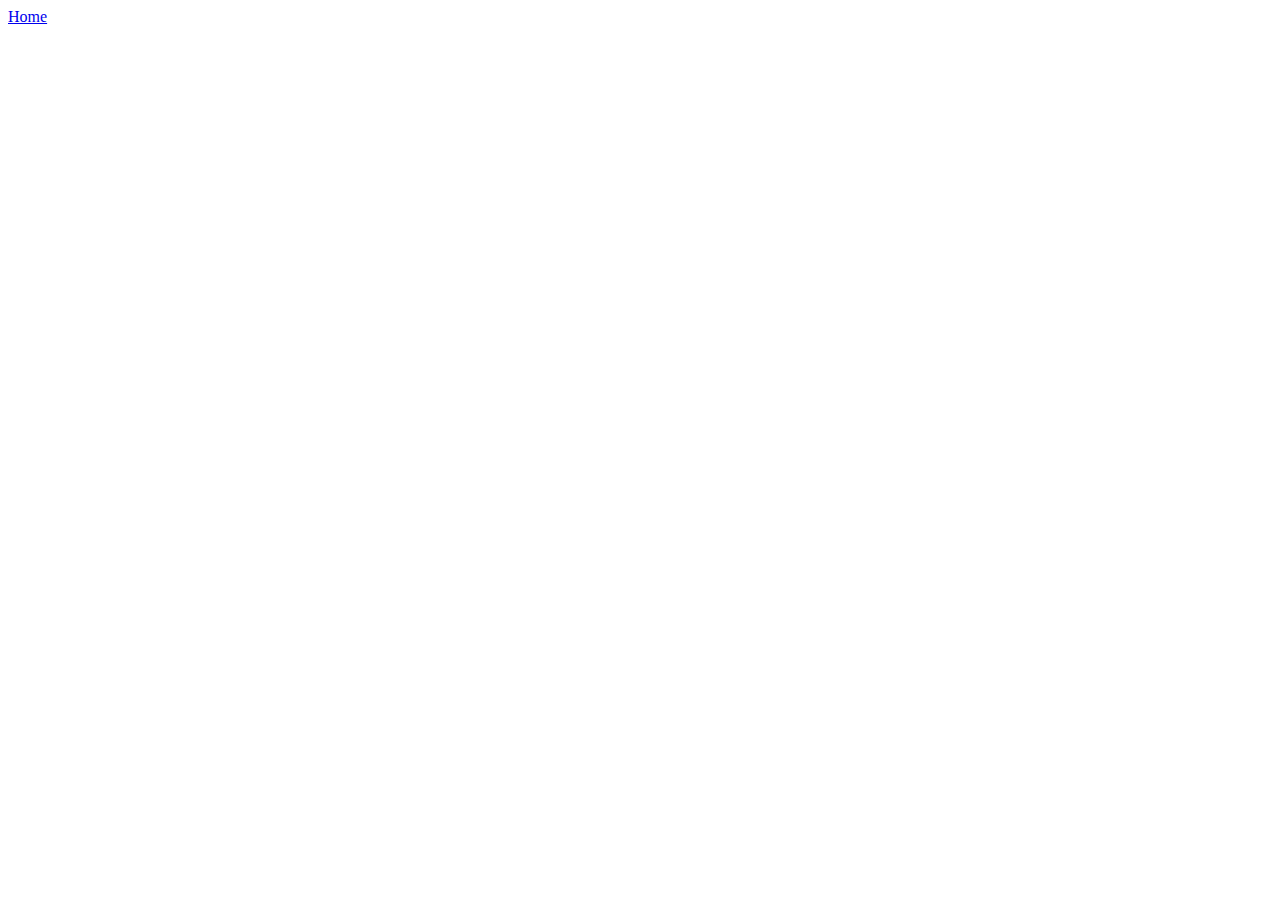
==== index.html @ 443c11f9 "first commit" ====
<!DOCTYPE html>
<html lang="en">
<head>
    <meta charset="UTF-8">
    <meta name="viewport" content="width=device-width, initial-scale=1.0">
    <title>Document</title>
</head>
<body>
    <a href="views/Home.html">Home</a>
</body>
</html>
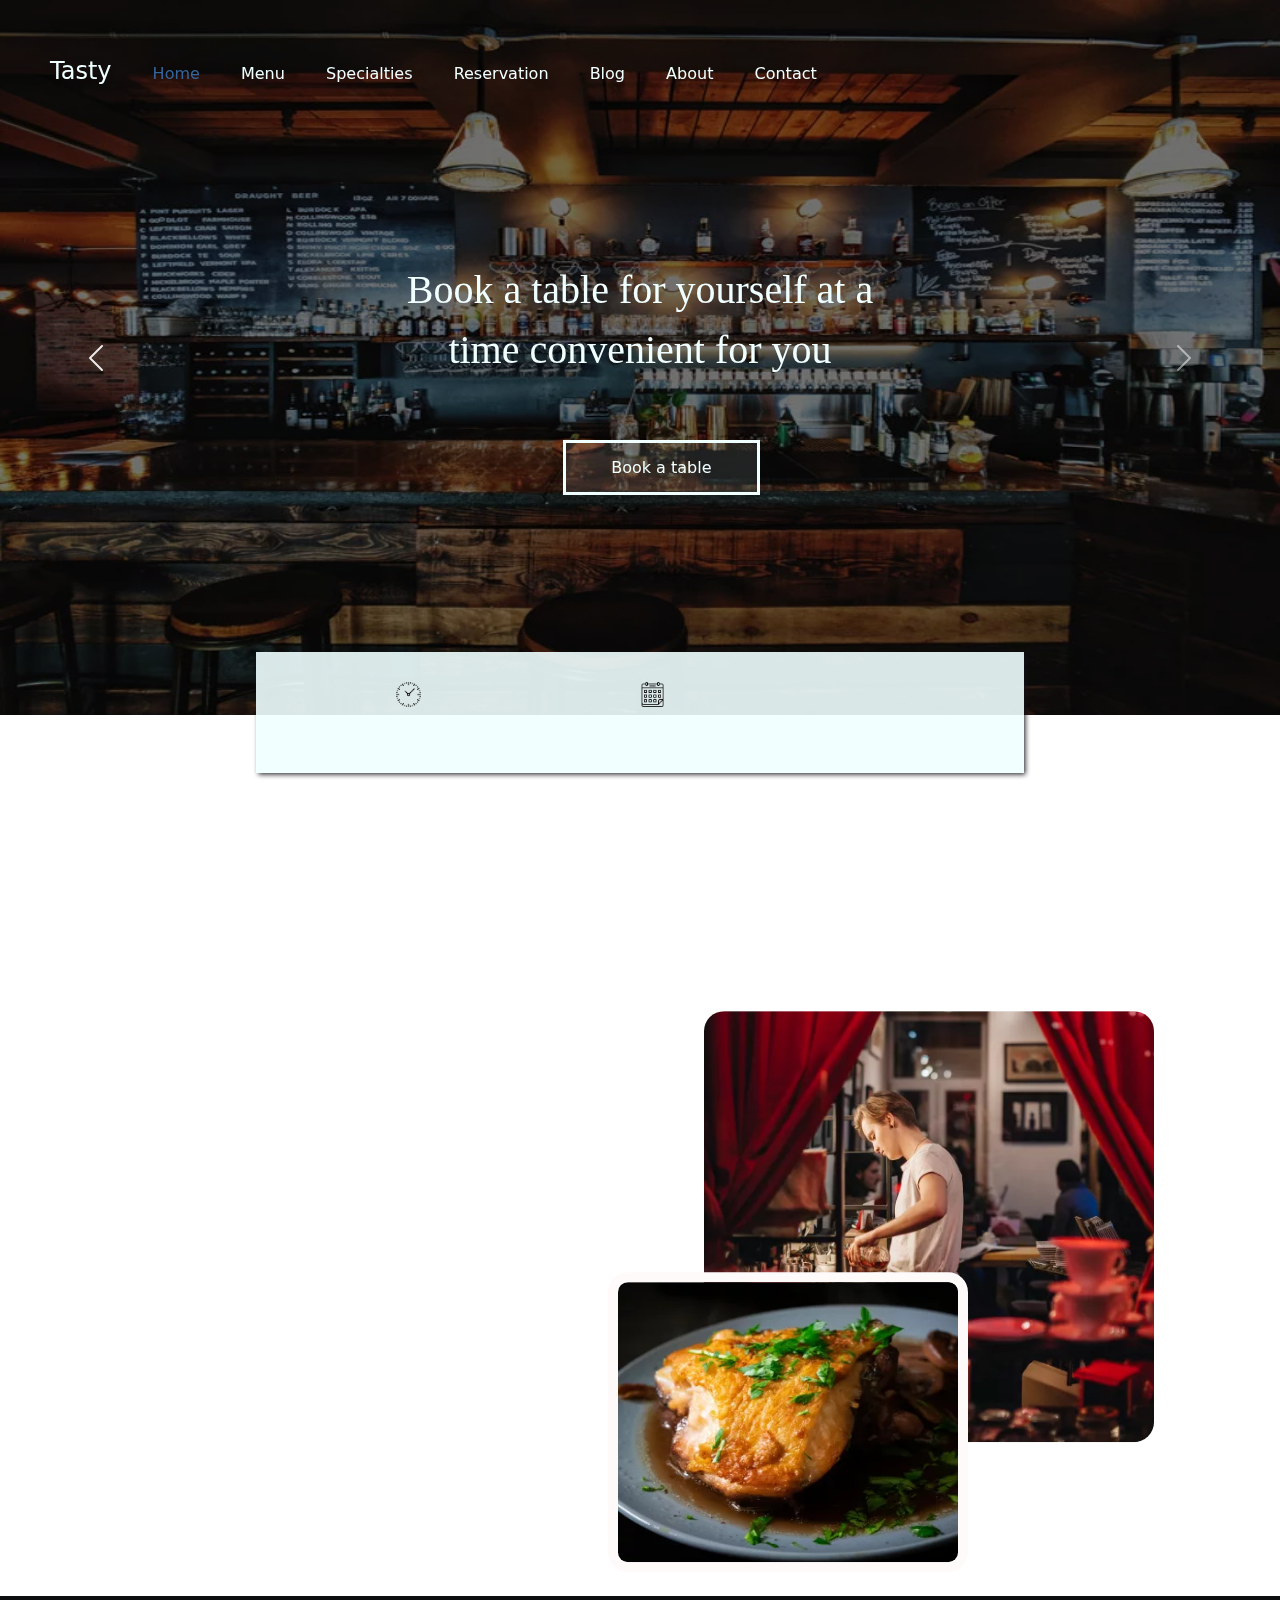
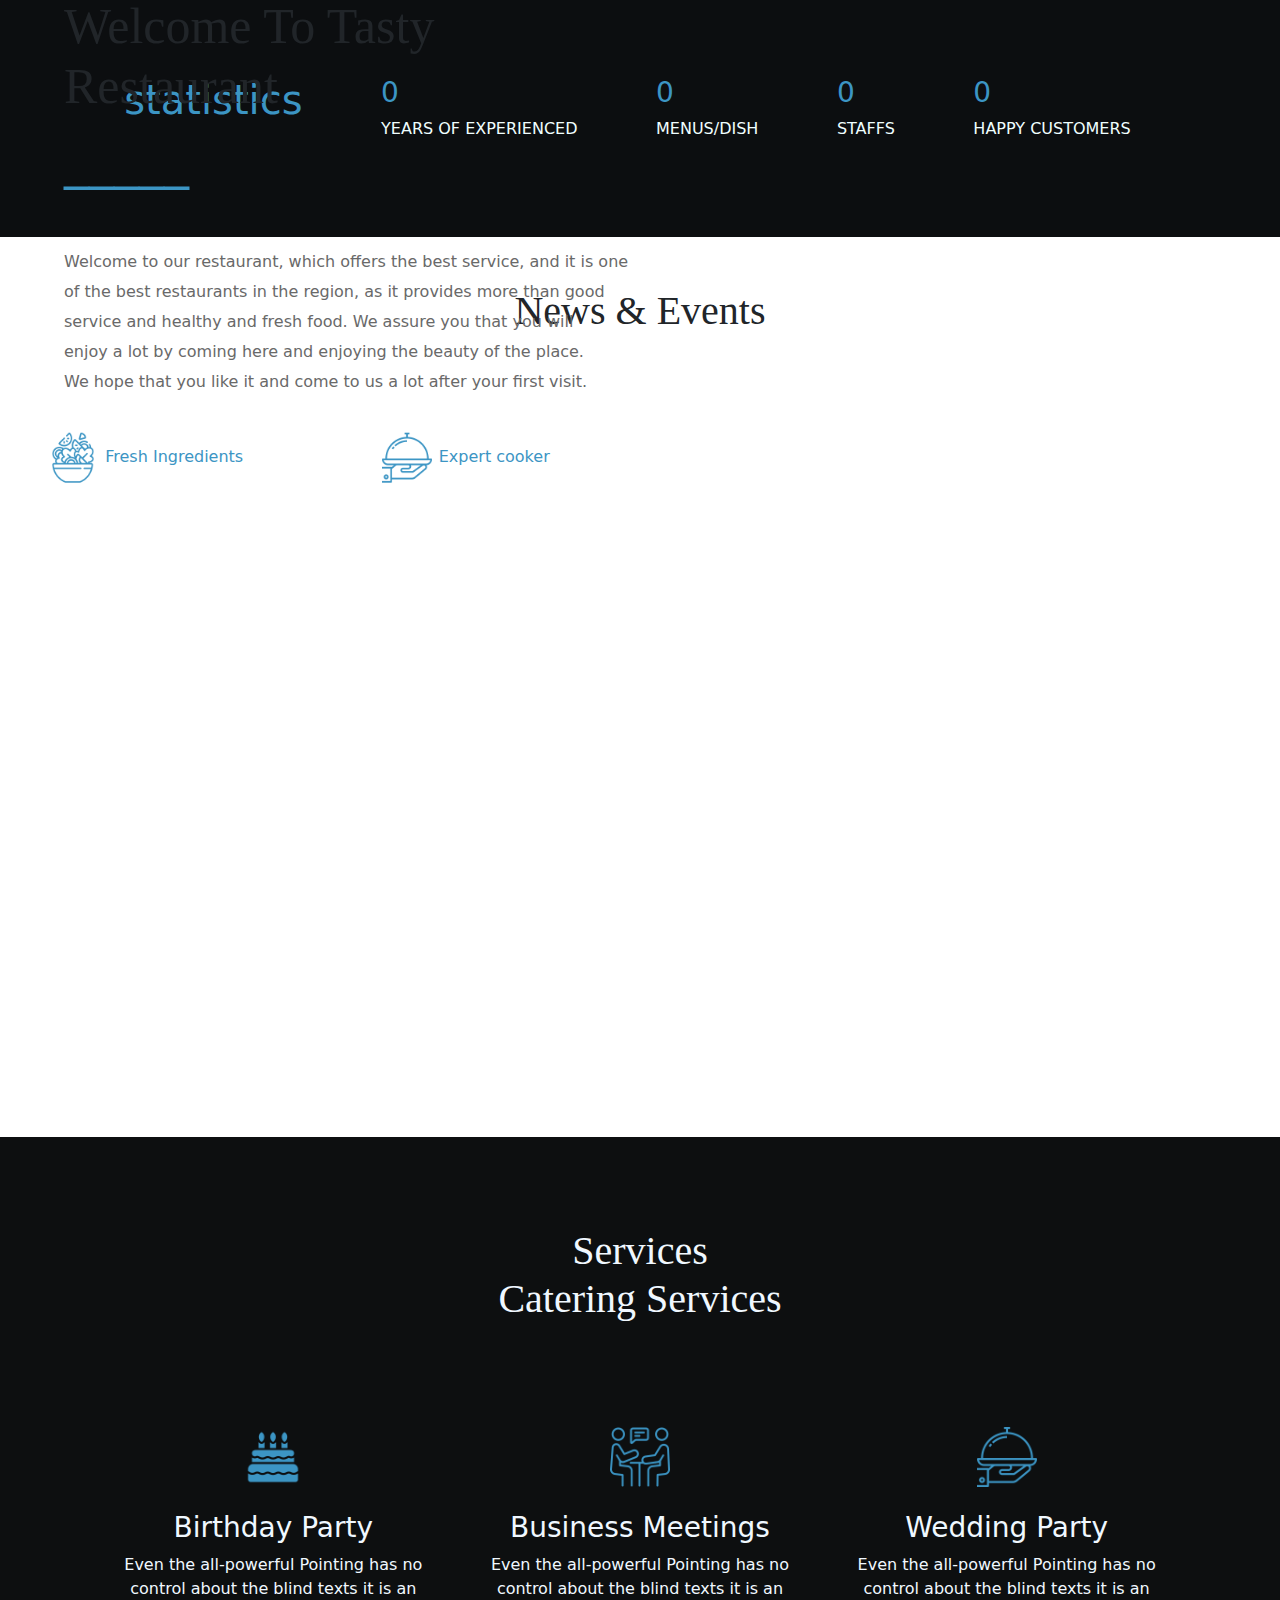
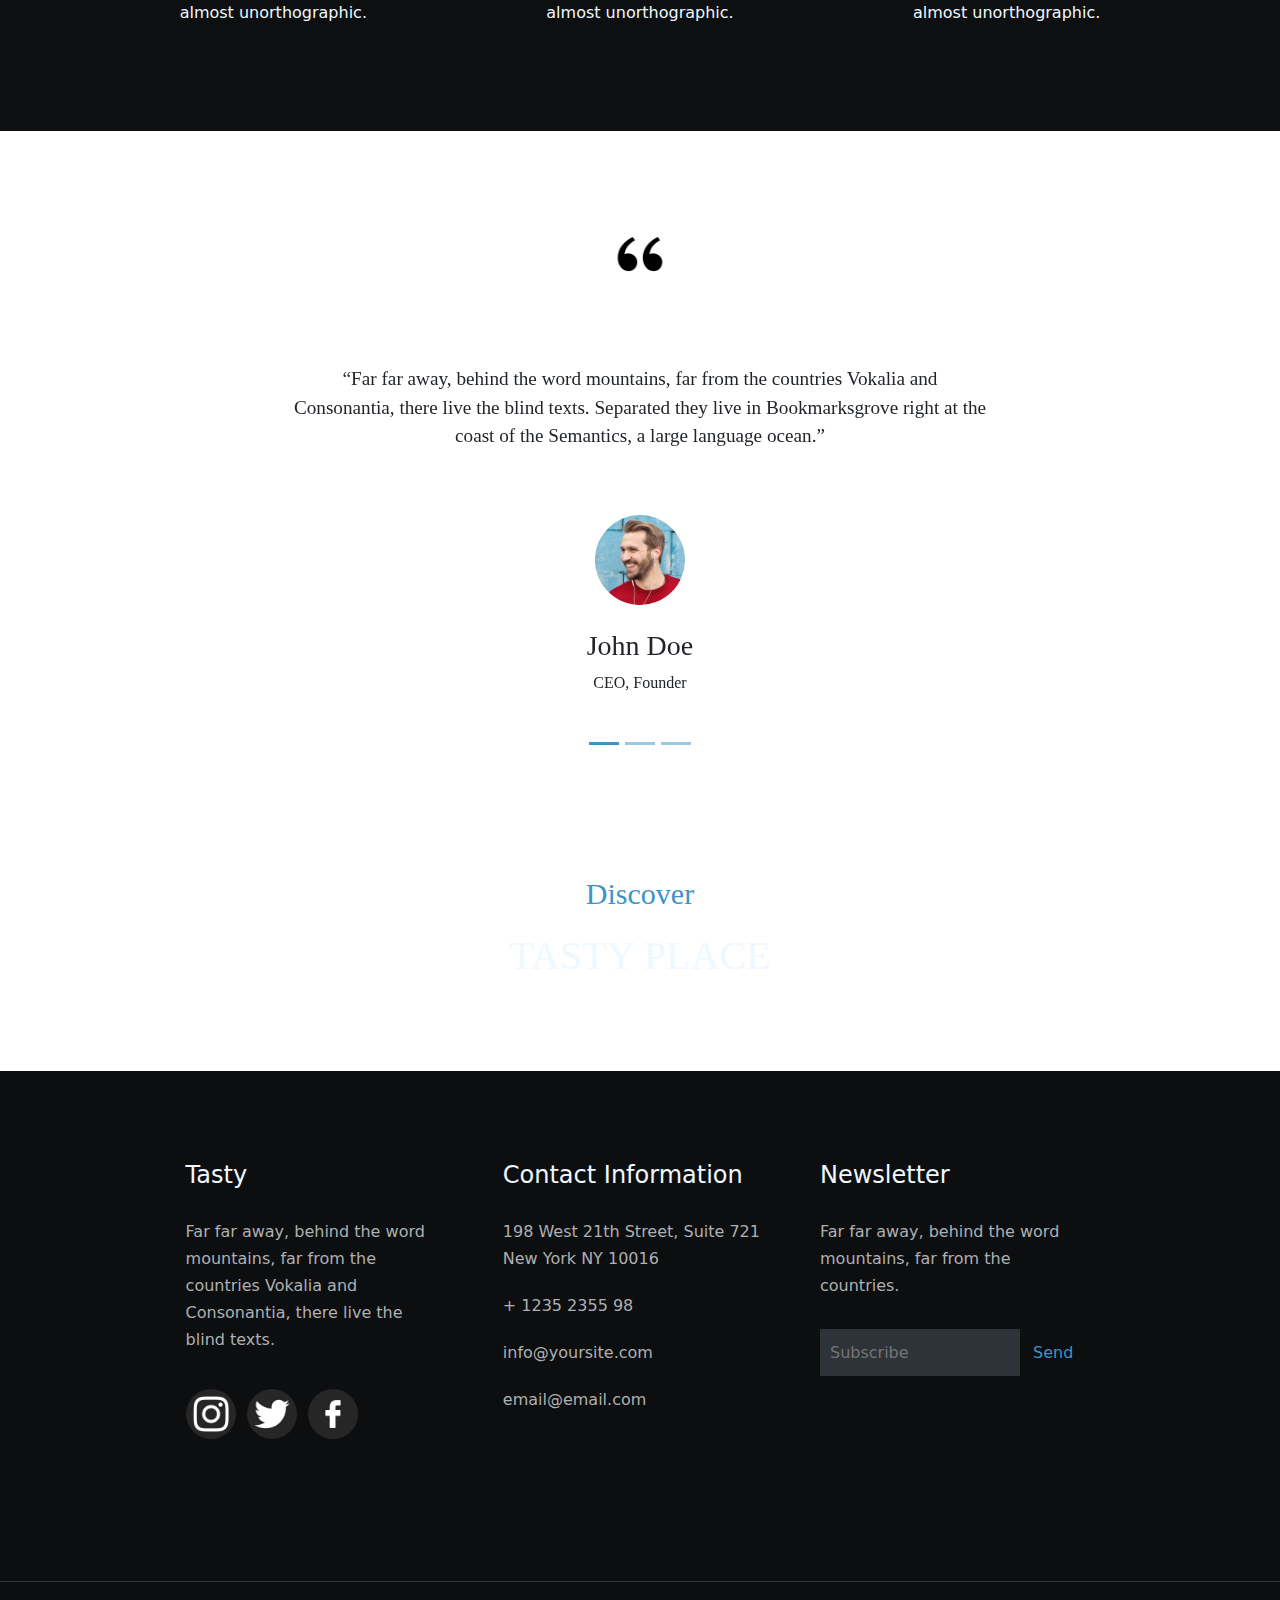
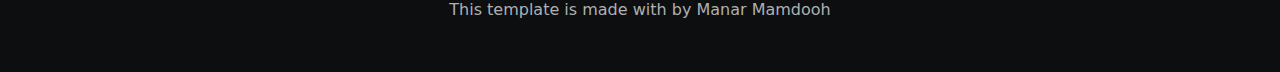
==== commit 9d8ae7e3: "Update index.html" ====
--- a/index.html
+++ b/index.html
@@ -1,11 +1,241 @@
-<!DOCTYPE html>
-<html lang="en">
-<head>
-    <meta charset="UTF-8">
-    <meta name="viewport" content="width=device-width, initial-scale=1.0">
-    <title>Document</title>
-</head>
-<body>
-    <a href="views/Home.html">Home</a>
-</body>
-</html>+<!DOCTYPE html>
+<html lang="en">
+<head>
+    <meta charset="UTF-8">
+    <meta http-equiv="X-UA-Compatible" content="IE=edge">
+    <meta name="viewport" content="width=device-width, initial-scale=1.0">
+    <link rel="stylesheet" href="public/css/Home.css">
+    <link rel="stylesheet" href="public/css/header.css">
+    <link rel="stylesheet" href="public/css/footer.css">
+    
+    <link rel="stylesheet" href="resources/bootstrap-5.2.3-dist/css/bootstrap.min.css">
+
+    <link rel="stylesheet" href="resources/fonts/Lobster/Lobster-Regular.ttf"> 
+    <link rel="stylesheet" href="resources/fonts/DM_Serif_Display,Lobster/DM_Serif_Display/DMSerifDisplay-Regular.ttf">
+   
+    <title>Tasty Restaurant</title>
+    
+   
+</head>
+<body>
+
+   <!-- First Section & header-->
+      <div id="carouselExampleFade" class="carousel slide carousel-fade" data-bs-ride="carousel">
+
+        <div class="slide-shadow">
+            <!-- navbar -->
+            <nav>
+                
+                <ul class="color-azure">
+                    <li><h4 class="logo color-azure">Tasty</h4></li>
+                    <li><a href="views/Home.html" class="Home">Home</a></li>
+                    <li><a href="views/Menu.html">Menu</a></li>
+                    <li><a href="views/Specialties.html">Specialties</a></li>
+                    <li><a href="views/Reservation.html">Reservation</a></li>
+                    <li><a href="views/Blog.html">Blog</a></li>
+                    <li><a href="views/About.html">About</a></li>
+                    <li><a href="views/Contact.html">Contact</a></li>
+                </ul>
+            </nav>
+            <!-- <hr style="color: white;"> -->
+            <p class="Book color-azure"> Book a table for yourself at a <br> time convenient for you </p>
+            
+            <!-- buttons -->
+            <a href="views/Reservation.html" class="Book_btn color-azure">Book a table</a>
+
+            <button class="carousel-control-prev" type="button" data-bs-target="#carouselExampleFade" data-bs-slide="prev">
+                <span class="carousel-control-prev-icon" aria-hidden="true"></span>
+                <span class="visually-hidden">Previous</span>
+            </button>
+            <button class="carousel-control-next" type="button" data-bs-target="#carouselExampleFade" data-bs-slide="next">
+                <span class="carousel-control-next-icon" aria-hidden="true"></span>
+                <span class="visually-hidden">Next</span>
+            </button>
+            
+            <!-- clock -->
+
+            <div class="clock">
+              <div class="time"><img src="../public/images/Home/wall-clock.png" width="25px" alt=""><h3 id="clock"></h3></div>
+              <div><img src="../public/images/Home/calendar.png" width="25px" alt=""><h3 id="date"></h3></div>
+              <div> <img  src="../public/images/Home/available.png" width="70px" id="img" alt=""></div>
+            </div>
+
+        </div>
+
+        <!-- slider images -->
+        <div class="carousel-inner">
+          <div class="carousel-item active">
+            <img src="public/images/Home/slide1-image.jpg" class="d-block w-100 slide" alt="...">
+          </div>
+          <div class="carousel-item">
+            <img src="public/images/Home/slide2-image.jpg" class="d-block w-100 slide" alt="...">
+          </div>
+          <div class="carousel-item">
+            <img src="public/images/Home/slide3-image.jpg" class="d-block w-100 slide" alt="...">
+          </div>
+        </div>
+      
+    </div>
+
+    <!-- end section -->
+    <!-- secound Section -->
+
+    <div class="section2">
+      <div class="welcom-message size"><h1>Welcome To Tasty <br> Restaurant</h1><span class="line">_____</span><br><br><br><p>Welcome to our restaurant, which offers the best service, and it is one <br>
+         of the best restaurants in the region, as it provides more than good <br> 
+         service and healthy and fresh food. We assure you that you will <br> 
+         enjoy a lot by coming here and enjoying the beauty of the place.
+         <br>We hope that you like it and come to us a lot after your first visit.<br>
+         </p>
+        
+          <div class="icons">
+            <div><img src="public/images/Home/salad.png" width="50px" alt="" ><span>Fresh Ingredients</span></div>
+            <div><img src="public/images/Home/tray.png" width="50px" alt="" ><span>Expert cooker</span></div>
+          </div>
+        
+      </div>
+
+      <!-- images -->
+      <div class="images size"> <img id="big" class="curve" src="public/images/Home/big.png.webp" width="450px" alt=""> <img id="small-img"class="curve" src="public/images/Home/small.png.webp" height="300px" width="360px" alt=""></div>
+    </div>
+    <!-- end section -->
+
+    <!-- third section -->
+    <div class="facts">
+      <h1>statistics</h1>
+      <div><h3 id="EXPER">0</h3><p class="color-azure">YEARS OF EXPERIENCED</p></div>
+      <div><h3 id="MENUS">0</h3><p class="color-azure">MENUS/DISH</p></div>
+      <div><h3 id="STAFFS">0</h3><p class="color-azure">STAFFS</p></div>
+      <div><h3 id="CUSTOMERS">0</h3><p class="color-azure">HAPPY CUSTOMERS</p></div>
+    </div>
+    <!-- end section -->
+
+    <!-- fourth section -->
+    <div class="container">
+
+      <h1>News & Events</h1>
+      <br><br><br><br>
+      <div class="row ">
+        <div class="col-1"></div>
+        <div class="col-3 img1 pos"><div class="shadow"><br><br><br><br><br><p>Party At The Beach</p><span>January 20, 2019 • 3 Comments</span></div></div>
+        
+        <div class="col-7 img2 pos"><div class="shadow"><br><br><br><br><br><p>Unlimitted Drinks</p><span>January 20, 2019 • 3 Comments</span></div></div>
+      </div>
+      <br>
+      <div class="row">
+        <div class="col-1"></div>
+        <div class="col-7 img3 pos"><div class="shadow"><br><br><br><br><br><p>Party At The Beach</p><span>January 20, 2019 • 3 Comments</span></div></div>
+
+        <div class="col-3 img4 pos"><div class="shadow"><br><br><br><br><br><p>Party At The Beach</p><span>January 20, 2019 • 3 Comments</span></div></div>
+        
+      </div>
+    </div>
+
+    <!-- end section -->
+    
+    <!-- Fifth section -->
+    
+    <div class="sec5">
+      <h1>Services
+       <br> Catering Services</h1>
+        <br><br><br><br>
+      <div class="section5">
+      <div><img src="public/images/Home/tart.png" width="60px" alt=""> <br><br><h3>Birthday Party</h3><p>Even the all-powerful Pointing has no <br> control about the blind texts it is an <br> almost unorthographic.</p></div>
+      <div><img src="public/images/Home/talk.png" width="60px" alt=""><br><br><h3>Business Meetings</h3><p>Even the all-powerful Pointing has no <br> control about the blind texts it is an <br> almost unorthographic.</p></div>
+      <div><img src="public/images/Home/tray.png" width="60px" alt=""><br><br><h3>Wedding Party</h3><p>Even the all-powerful Pointing has no <br> control about the blind texts it is an <br> almost unorthographic.</p></div>
+      </div>
+    </div>
+    
+    <!-- end section -->
+
+    <!-- Sixth section -->
+    <!-- reviews -->
+    <div id="carouselExampleIndicators" style=" height: 640px;" class=" carousel slide" data-bs-ride="true">
+      <div class="carousel-indicators" style="z-index: 1;" >
+        <button type="button" data-bs-target="#carouselExampleIndicators" data-bs-slide-to="0" style="background-color: #3C95C4 ; " class="active" aria-current="true" aria-label="Slide 1"></button>
+        <button type="button" data-bs-target="#carouselExampleIndicators" data-bs-slide-to="1" style="background-color: #3C95C4 ; " aria-label="Slide 2"></button>
+        <button type="button" data-bs-target="#carouselExampleIndicators" data-bs-slide-to="2" style="background-color: #3C95C4 ; " aria-label="Slide 3"></button>
+      </div>
+
+      <div class="carousel-inner">
+        <!-- first review -->
+        <div class="carousel-item active contain">
+            <br><br><br>
+            <div class="decoration"><img src="public/images/Home/quote.png" width="60px" alt=""></div>
+            <br><br><br>
+            <p>“Far far away, behind the word mountains, far from the countries Vokalia and <br>
+              Consonantia, there live the blind texts. Separated they live in Bookmarksgrove right at the <br>
+                coast of the Semantics, a large language ocean.”</p>
+            <br><br>
+            <div><img src="public/images/Home/person_1.jpg.webp" width="90px" alt=""><br><br><h3>John Doe</h3><span>CEO, Founder</span></div>
+        </div>
+
+        <!-- secound review -->
+        <div class="carousel-item contain">
+            <br><br><br>
+            <div class="decoration"><img src="public/images/Home/quote.png" width="60px" alt=""></div>
+            <br><br><br>
+            <p>“A small river named Duden flows by their place and supplies it <br>
+               with the necessary regelialia. It is a paradisematic country, in <br>
+                which roasted parts of sentences fly into your mouth.”</p>
+            <br><br>
+            <div><img src="public/images/Home/person_2.jpg.webp" width="90px" alt=""><br><br><h3>Rob Smith</h3><span>Product Designer at Twitter</span></div>        </div>
+        
+        <!-- third review -->
+        <div class="carousel-item contain">
+            <br><br><br>
+            <div class="decoration"><img src="public/images/Home/quote.png" width="60px" alt=""></div>
+            <br><br><br>
+            <p>“When she reached the first hills of the Italic Mountains, she had a last view back on the <br> skyline of her hometown Bookmarksgrove, the headline of Alphabet Village and the subline <br> of her own road, the Line Lane. Pityful a rethoric question ran over her cheek, then she <br> continued her way.”</p>
+            <br><br>
+            <div><img src="public/images/Home/person_3.jpg.webp" width="90px" alt=""><br><br><h3>James Doe</h3><span>CEO, Founder</span></div>        </div>
+      </div>
+     
+    </div>
+    <!-- end section -->
+
+    <!-- footer  -->
+    <div class="pre-footer" >
+      <p>Discover</p>
+      <h1>TASTY PLACE</h1>
+    </div>
+    <footer>
+      <div class="foot">
+        <ul>
+          <li><h4>Tasty</h4></li>
+          <li><p>Far far away, behind the word mountains, far from the countries Vokalia and Consonantia, there live the blind texts.</p></li>
+          <li>
+            <a href="https://www.instagram.com/p/Ch1GRQZsaiJ/?utm_source=ig_embed&utm_campaign=loading" target="_blank" ><img src="../public/images/Home/instagram.png"width="50px" alt=""></a>
+            <a href="https://twitter.com/i/flow/login?redirect_after_login=%2FDennysDiner%2F" target="_blank" > <img src="../public/images/Home/twitter.png"width="50px" alt=""></a> 
+            <a href="https://www.facebook.com/99restaurants/" target="_blank" ><img src="../public/images/Home/facebook.png"width="50px" alt=""></a> 
+          </li>
+        </ul>
+  
+      
+        <ul>
+          <li><h4>Contact Information</h4></li>
+          <li>198 West 21th Street, Suite 721 New York NY 10016</li>
+          <li>+ 1235 2355 98</li>
+          <li> info@yoursite.com</li>
+          <li>email@email.com</li>
+        </ul>
+  
+        <ul>
+          <li><h4>Newsletter</h4></li>
+          <li>Far far away, behind the word mountains, far from the countries. </li>
+          <li><input type="text" placeholder="Subscribe"> <a href="">Send</a></li>
+        
+        </ul>
+      
+      </div>
+      <hr>
+      <div> This template is made with  by Manar Mamdooh</div>
+    </footer>
+    
+    <script src="public/js/clock.js"></script>
+    <script src="public/js/Home.js"></script>
+    <script src="resources/bootstrap-5.2.3-dist/js/bootstrap.min.js"></script>
+    <script src="resources/bootstrap-5.2.3-dist/js/bootstrap.bundle.min.js"></script>
+
+</body>
+</html>
--- a/public/css/Home.css
+++ b/public/css/Home.css
@@ -0,0 +1,210 @@
+
+
+/* secound section */
+.section2{
+    display: flex;
+    padding-top: 150px ;
+  
+}
+.curve{
+    border-radius: 20px;
+}
+.size{
+    width: 50%;
+}
+
+#small-img{
+    position: relative;
+    top: -170px;
+    left: -15%;
+    border: 10px solid snow;
+
+}
+
+@media screen and (max-width: 1285px){
+    
+    .welcom-message{
+        margin-left: 5%;
+        transform:translateY(100%);
+        transition:all 2s ease;
+    }
+    .images{
+        margin-right: -10%;
+        transform:translateY(20%);
+        transition:all 2s ease;
+       
+    }
+   
+}
+@media screen and (min-width: 1285px){
+
+    .welcom-message{
+        margin-left: 12%;
+        transform:translateY(100%);
+        transition:all 2s ease;
+    }
+    .images{
+
+        transform:translateY(20%);
+        transition:all 2s ease;
+    }
+}
+@media screen and (max-width: 1160px){
+    .images{display: none;}
+     .size{ 
+        width:100%;
+        padding-bottom: 60px;
+    }
+   
+}
+
+.show{
+    transform:translateY(0);
+}
+.welcom-message h1{
+    font-family: 'DM Serif Display', serif;
+    font-size: 50px;
+}
+.line{
+    font-size: 50px;
+    color: #3C95C4;
+}
+.welcom-message p{
+    line-height: 30px;
+    color: dimgray;
+}
+.welcom-message .icons{
+    display: flex;
+    justify-content: space-around;
+    padding-top: 20px;
+}
+.icons div{
+    margin-left: -170px;
+    color: #3C95C4;
+}
+.icons div img{
+    margin-right: 7px;
+}
+
+/* third section */
+
+.facts{
+    display: flex;
+    justify-content: space-around;
+    background-color: #0c0e10;
+    color: #3C95C4;
+    padding:80px 110px;
+    padding-left: 85px;
+}
+/* fourth section */
+.container{
+    padding-top: 50px;
+    height: 600px;
+    text-align: center; 
+    font-family: 'DM Serif Display', serif;
+
+}
+.pos{
+    width: 100%; 
+    height: 300px;
+    background-size:cover;
+    background-position-x: center;
+    background-position-y: center;
+}
+.img1{
+    background-image: url('../images/Home/img_isotope_thumb.jpg');
+}
+.img2{
+    background-image: url('../images/Home/img_isotope_11_thumb.jpg');
+    margin-left: 20px;
+}
+.img3{
+    background-image: url('../images/Home/img_isotope_8_thumb.jpg');
+}
+.img4{
+    background-image: url('../images/Home/img_isotope_5_thumb.jpg');
+    margin-left: 20px;
+    
+}
+.shadow{
+    height: 100%;
+    text-align: center;
+    color: aliceblue;
+    background-color: #0c0e1044;
+    margin-left: -12px;
+}
+@media screen and (max-width: 1285px){
+    .img1 .shadow ,.img4 .shadow {
+        width: 109%; 
+    }
+    .img2 .shadow ,.img3 .shadow{
+     width: 104%;
+    }
+
+}
+
+@media screen and (min-width: 1285px){
+
+.img1 .shadow ,.img4 .shadow {
+    width: 108%; 
+}
+.img2 .shadow ,.img3 .shadow{
+ width: 103.2%;
+}
+}
+
+.shadow p{
+    font-size: x-large;
+}
+.shadow span{
+    color: darkgray;
+}
+.shadow:hover{
+    background-color: #0c0e10bc; 
+    
+}
+.pos:hover{
+    background-size: contain;
+}
+.row{
+    transform:translatex(-110%);
+    transition:all 2s ease;
+}
+.show2{
+    transform:translatex(0%);
+}
+.sec5{
+    margin-top: 300px;
+    padding: 90px;
+    text-align: center;
+    background-color: #0d0f10;
+    color: aliceblue;
+}
+.sec5 h1{
+    font-family: 'DM Serif Display', serif ;
+}
+.section5{
+    
+    display: flex;
+    justify-content: space-around;
+}
+.section5 div{
+    text-align: center;
+}
+/* sixth section */
+.contain{
+    text-align: center;
+    font-family: 'DM Serif Display', serif ;
+}
+.decoration{
+    font-size: 60px;
+}
+.contain p{
+    font-size: larger;
+    
+}
+.contain img{
+    border-radius: 50%;
+}
+
+
--- a/public/css/header.css
+++ b/public/css/header.css
@@ -0,0 +1,161 @@
+/* First section */
+
+#carouselExampleFade{
+    position: relative;
+}
+.slide{
+    height: 715px;
+}
+.slide-shadow{
+    background-color: rgba(0, 0, 0, 0.534);
+    height: 715px;
+    width: 100%;
+    position: absolute;
+    top: 0%;  
+    z-index: 2;
+   
+}
+.color-azure{
+    color: azure;
+}
+li a{
+    text-decoration-line: none;
+    color: inherit;
+}
+.Home{
+    color: #35659c ; 
+}
+nav ul li{
+    list-style: none;
+    display: inline-block;
+    padding: 0px 18px;
+
+
+}
+
+@media screen and (max-width: 1285px){
+  nav{
+    width: fit-content;
+    padding-top: 57px;
+    width: 100%;  
+  }
+ 
+}
+@media screen and (max-width: 800px){
+    nav ul a{
+      display: none;
+    }
+  }
+@media screen and (min-width: 1285px){
+.logo{
+   margin-left: 100px;
+   margin-right: 360px;
+   border: solid white 3px;
+   padding:  4px 15px;
+   
+}
+nav{
+    padding-top: 44px;
+    width: 100%;   
+}
+}
+.sticky{
+
+    position: fixed;
+    top: 0%;
+    z-index: 2;
+    background-color: #292c2d;
+    padding-top: 10px;
+
+}
+
+/* animation on book text */
+@keyframes book{
+    0%   { left:0px; top:0px;}
+   
+    100% { left:0px; top:150px;}
+  }
+.Book{
+   text-align: center;
+   font-family: 'Lobster', cursive;
+   font-size: 40px;
+   position: relative;
+   left:0px;
+   top:150px;
+   animation-name: book;
+   animation-duration: 3s;
+}
+
+.Book_btn{
+    text-decoration: none;
+    padding: 15px 45px;
+    border: solid 3px azure;
+    position: relative;
+    left:44%;
+    top:210px;
+    background-color: rgba(240, 255, 255, 0.105)
+}
+.Book_btn:hover{
+    background-color: azure;
+}
+
+/* clock */
+@keyframes Clock{
+    0%   { left:20%; top:520px;}
+   
+    100% { left:20%; top:382px;}
+}
+.clock {
+    width: 60%;
+    height: 17%;
+    background-color: azure;
+    position: relative;
+    top: 382px;
+    left: 20%;
+    text-align: center;
+    padding: 30px;
+    box-shadow:  1.5px 1.5px 5px #131219;
+    opacity: 0.9;
+    display: flex;
+    justify-content: space-around;
+    animation-name: Clock;
+    animation-duration: 3s;
+
+}
+/* modified  */
+@keyframes Clock_new{
+    0%   { left:20%; top:520px;}
+   
+    100% { left:20%; top:371px;}
+}
+.clock.new{
+    box-shadow: none;
+    top: 371px;
+    animation-name: Clock_new;
+    animation-duration: 3s;
+ }
+@keyframes discover{
+    0%   { left:0px; top:0px;}
+   
+    100% { left:0px; top:220px;}
+}
+.Discover{
+   text-align: center;
+   font-family: 'Lobster', cursive;
+   font-size: 40px;
+   position: relative;
+   left:0px;
+   top:220px;
+   animation-name: discover;
+   animation-duration: 4s;
+}
+.small{
+    font-size: small;
+    color: azure;
+
+}
+.Discover a{
+    text-decoration: none;
+    margin-right: 10px;
+}
+
--- a/public/css/footer.css
+++ b/public/css/footer.css
@@ -0,0 +1,58 @@
+/* footer */
+
+@media screen and (max-width: 1100px){
+    footer{
+        display: none;
+    } 
+}
+.pre-footer{
+    background-image:url('../images/Home/bg-intro-01.jpg') ;
+    background-size: cover ; 
+    width:100%;
+    height:300px;
+    background-attachment: fixed;
+    font-family: 'DM Serif Display', serif ;
+    color: aliceblue;
+    text-align: center;
+    padding-top: 100px;
+}
+.pre-footer p{
+    color: #3C95C4;
+    font-size: 30px;
+}
+footer{
+    color: rgb(174, 176, 178);
+    background-color: #0c0e10;
+    text-align: center;
+    padding-bottom: 50px;
+}
+.foot{
+    display: flex;
+    padding: 90px 200px;
+    padding-left: 12%;
+    justify-content: space-between;
+}
+.foot h4{
+    color: aliceblue;
+}
+.foot li{
+    list-style: none;
+    line-height: 27px;
+    width: 260px;
+    padding-bottom: 20px;
+    text-align: left;
+}
+.foot input{
+    border: none ;
+    background-color: #2d3338;
+    height: 47px;
+    width: 200px;
+    margin-top: 10px;
+    margin-right: 8px;
+    padding-left: 10px;
+    color: aliceblue;
+}
+.foot img{
+    margin-right: 6px;
+}
+.foot li a{color: #3C95C4;}